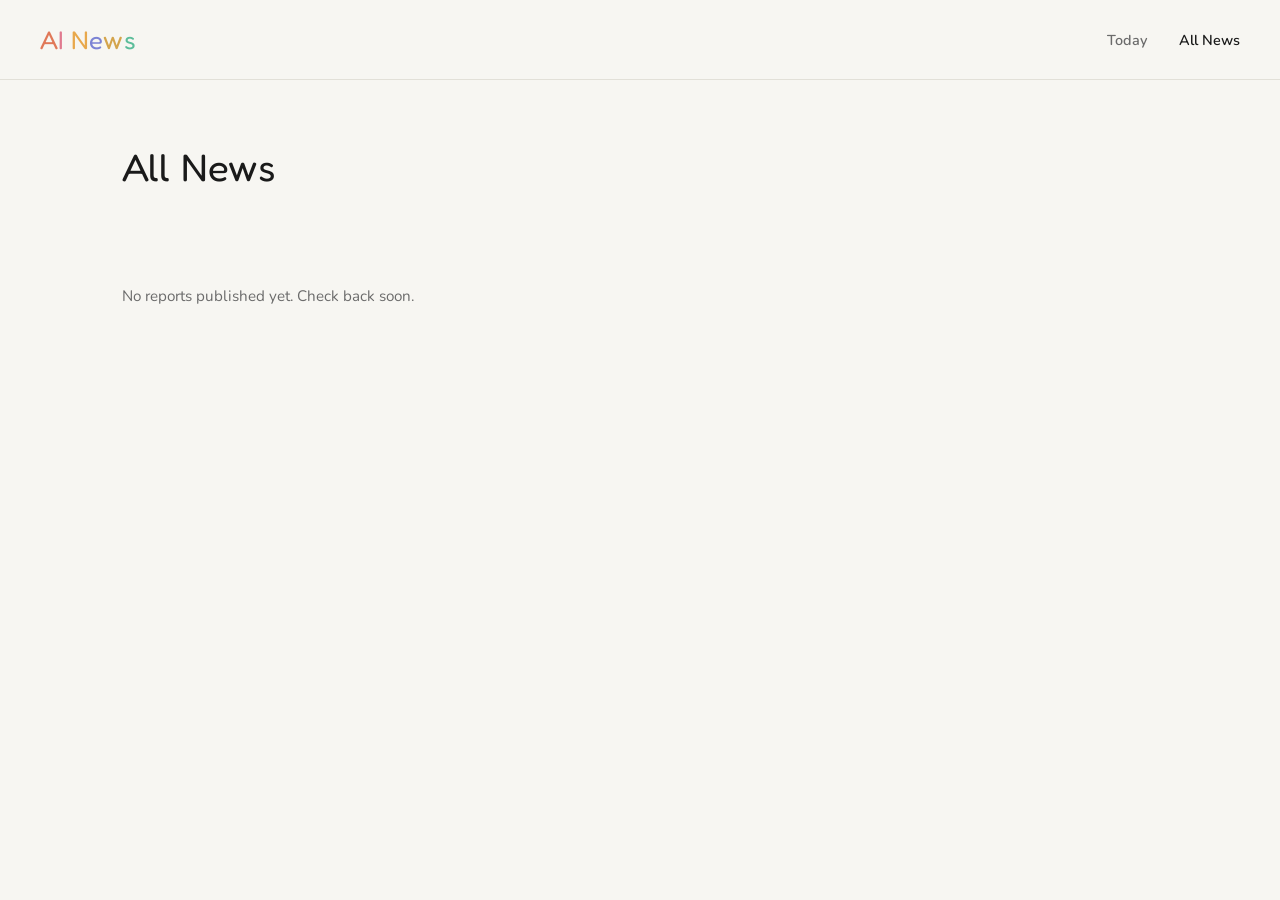
==== archive.html @ c5410cfb "Initial site build: homepage, today, archive, publish pipeline" ====
<!DOCTYPE html>
<html lang="en">
<head>
  <meta charset="UTF-8" />
  <meta name="viewport" content="width=device-width, initial-scale=1.0" />
  <title>All News — AI News</title>
  <link rel="icon" href="data:image/svg+xml,<svg xmlns=%22http://www.w3.org/2000/svg%22 viewBox=%220 0 100 100%22><text y=%22.9em%22 font-size=%2290%22>🎉</text></svg>">
  <link rel="preconnect" href="https://fonts.googleapis.com" />
  <link rel="preconnect" href="https://fonts.gstatic.com" crossorigin />
  <link href="https://fonts.googleapis.com/css2?family=Fredoka+One&family=Nunito:wght@400;500;700;800;900&display=swap" rel="stylesheet" />
  <link rel="stylesheet" href="css/style.css" />
</head>
<body>

  <div class="page archive-page">
    <nav class="nav">
      <a href="index.html" class="nav-logo" aria-label="AI News home">
        <span class="l-a">A</span><span class="l-i">I</span>
        <span style="width:0.25em;display:inline-block"></span>
        <span class="l-n">N</span><span class="l-e">e</span><span class="l-w">w</span><span class="l-s">s</span>
      </a>
      <div class="nav-links">
        <a href="today.html">Today</a>
        <a href="archive.html" class="active">All News</a>
      </div>
    </nav>

    <div class="content">
      <h1>All News</h1>

      <!-- Populated by render.js -->
      <div id="archiveContent" class="loading-state">
        <div class="loading-tile-grid">
          <div class="loading-tile"></div>
          <div class="loading-tile"></div>
          <div class="loading-tile"></div>
          <div class="loading-tile"></div>
          <div class="loading-tile"></div>
          <div class="loading-tile"></div>
        </div>
      </div>
    </div>
  </div>

  <script src="js/main.js"></script>
  <script src="js/render.js"></script>
</body>
</html>
---- css/style.css ----
/* ─── Reset & Base ─────────────────────────────────────────────────────────── */

*, *::before, *::after {
  box-sizing: border-box;
  margin: 0;
  padding: 0;
}

:root {
  --bg: #F7F6F2;
  --text: #1A1A1A;
  --text-muted: #6B6B6B;
  --border: #E2E0D8;
  --tile-bg: #FFFFFF;

  /* Button gradients */
  --btn-grad-a: linear-gradient(135deg, #7C83D4, #5AAFE0);
  --btn-grad-b: linear-gradient(135deg, #E8A84C, #5CBD9A);

  --font-display: 'Fredoka One', system-ui, sans-serif;
  --font: 'Nunito', system-ui, sans-serif;
  --transition-base: 0.3s ease;
}

html {
  font-size: 16px;
  -webkit-font-smoothing: antialiased;
}

body {
  background-color: var(--bg);
  color: var(--text);
  font-family: var(--font);
  min-height: 100vh;
}

a {
  text-decoration: none;
  color: inherit;
}

/* ─── Cursor Glow ───────────────────────────────────────────────────────────── */

.cursor-glow {
  position: fixed;
  width: 500px;
  height: 500px;
  border-radius: 50%;
  pointer-events: none;
  transform: translate(-50%, -50%);
  z-index: 0;
  opacity: 0;
  transition: opacity 0.4s ease;
  animation: glowShift 8s ease-in-out infinite;
}

.cursor-glow.active {
  opacity: 1;
}

@keyframes glowShift {
  0%,  100% { background: radial-gradient(circle, rgba(124, 131, 212, 0.18) 0%, transparent 65%); }
  17%        { background: radial-gradient(circle, rgba(224, 122, 143, 0.18) 0%, transparent 65%); }
  34%        { background: radial-gradient(circle, rgba(232, 168, 76,  0.18) 0%, transparent 65%); }
  51%        { background: radial-gradient(circle, rgba(92,  189, 154, 0.18) 0%, transparent 65%); }
  68%        { background: radial-gradient(circle, rgba(90,  175, 224, 0.18) 0%, transparent 65%); }
  85%        { background: radial-gradient(circle, rgba(168, 126, 212, 0.18) 0%, transparent 65%); }
}

/* ─── Wordmark ──────────────────────────────────────────────────────────────── */

.wordmark {
  font-family: var(--font-display);
  font-size: clamp(140px, 26vw, 300px);
  font-weight: 400; /* Fredoka One is a single-weight display font */
  letter-spacing: 0.01em;
  line-height: 1;
  display: flex;
  gap: 0;
  user-select: none;
}

.wordmark .word {
  display: flex;
}

.wordmark .space {
  width: 0.3em;
}

/* Individual letters — color is set by JS on load */
.wordmark span[class^="l-"] {
  display: inline-block;
  cursor: default;
}

/* Spring bounce on hover — overrides the float */
.wordmark span[class^="l-"]:hover {
  animation: letterBounce 0.5s cubic-bezier(0.34, 1.8, 0.64, 1) forwards;
}

@keyframes letterBounce {
  0%   { transform: translateY(0)    scale(1)    rotate(0deg);  }
  35%  { transform: translateY(-20px) scale(1.3)  rotate(-6deg); }
  65%  { transform: translateY(-8px)  scale(1.15) rotate(3deg);  }
  100% { transform: translateY(0)    scale(1)    rotate(0deg);  }
}

/* ─── Homepage ──────────────────────────────────────────────────────────────── */

.home {
  display: flex;
  flex-direction: column;
  align-items: center;
  justify-content: center;
  min-height: 100vh;
  padding: 2rem;
  text-align: center;
  position: relative;
  z-index: 1;
}

/* Mouse parallax target */
.home-parallax {
  display: flex;
  flex-direction: column;
  align-items: center;
  will-change: transform;
  /* JS sets inline transform */
}

/* Shrink/slide animation on load */
.home-wordmark-wrap {
  transform: translateY(0px) scale(1);
  transition: transform 0.8s cubic-bezier(0.34, 1.15, 0.64, 1);
}

.home-wordmark-wrap.shrunk {
  transform: translateY(-20px) scale(0.8);
}

/* Action buttons fade in after wordmark shrinks */
.home-actions {
  display: flex;
  gap: 1rem;
  margin-top: 2.5rem;
  opacity: 0;
  transform: translateY(14px);
  transition: opacity 0.5s ease 0.35s, transform 0.5s ease 0.35s;
  pointer-events: none;
}

.home-actions.visible {
  opacity: 1;
  transform: translateY(0);
  pointer-events: auto;
}

/* ─── Buttons ───────────────────────────────────────────────────────────────── */

.btn {
  display: inline-flex;
  align-items: center;
  padding: 0.8rem 2rem;
  border-radius: 100px;
  font-family: var(--font);
  font-size: 1rem;
  font-weight: 700;
  letter-spacing: 0.01em;
  color: #fff;
  border: none;
  cursor: pointer;
  transition: transform 0.2s cubic-bezier(0.34, 1.5, 0.64, 1),
              box-shadow 0.2s ease,
              opacity 0.2s ease;
}

.btn:hover {
  transform: translateY(-3px) scale(1.04);
}

.btn:active {
  transform: translateY(0) scale(0.98);
}

.btn-primary {
  background: var(--btn-grad-a);
  box-shadow: 0 4px 20px rgba(90, 175, 224, 0.3);
}

.btn-primary:hover {
  box-shadow: 0 8px 30px rgba(90, 175, 224, 0.45);
}

.btn-secondary {
  background: var(--btn-grad-b);
  box-shadow: 0 4px 20px rgba(92, 189, 154, 0.3);
}

.btn-secondary:hover {
  box-shadow: 0 8px 30px rgba(92, 189, 154, 0.45);
}

/* ─── Page Shell (shared nav) ───────────────────────────────────────────────── */

.page {
  min-height: 100vh;
}

.nav {
  display: flex;
  align-items: center;
  justify-content: space-between;
  padding: 1.5rem 2.5rem;
  border-bottom: 1px solid var(--border);
}

.nav-logo {
  font-family: var(--font-display);
  font-size: 1.6rem;
  font-weight: 400;
  letter-spacing: 0.01em;
  display: flex;
  gap: 0;
  cursor: pointer;
}

/* Nav logo letter colors are also randomized by JS on inner pages */
.nav-logo .l-a,
.nav-logo .l-i,
.nav-logo .l-n,
.nav-logo .l-e,
.nav-logo .l-w,
.nav-logo .l-s {
  display: inline-block;
  transition: transform 0.2s cubic-bezier(0.34, 1.6, 0.64, 1);
}

.nav-logo:hover .l-a { transform: translateY(-3px); transition-delay: 0.00s; }
.nav-logo:hover .l-i { transform: translateY(-3px); transition-delay: 0.04s; }
.nav-logo:hover .l-n { transform: translateY(-3px); transition-delay: 0.08s; }
.nav-logo:hover .l-e { transform: translateY(-3px); transition-delay: 0.12s; }
.nav-logo:hover .l-w { transform: translateY(-3px); transition-delay: 0.16s; }
.nav-logo:hover .l-s { transform: translateY(-3px); transition-delay: 0.20s; }

.nav-logo .space {
  width: 0.25em;
}

.nav-links {
  display: flex;
  gap: 2rem;
  font-size: 0.9rem;
  font-weight: 600;
  color: var(--text-muted);
}

.nav-links a:hover { color: var(--text); }
.nav-links a.active { color: var(--text); }

/* ─── Today Page ────────────────────────────────────────────────────────────── */

.today-page .content {
  max-width: 720px;
  margin: 0 auto;
  padding: 4rem 2rem;
}

.today-page .date-label {
  font-size: 0.78rem;
  font-weight: 700;
  letter-spacing: 0.1em;
  text-transform: uppercase;
  color: var(--text-muted);
  margin-bottom: 0.75rem;
}

.today-page h1 {
  font-family: var(--font-display);
  font-size: 2.4rem;
  font-weight: 400;
  letter-spacing: 0.01em;
  margin-bottom: 3rem;
}

.story {
  padding: 2rem 0;
  border-bottom: 1px solid var(--border);
}

.story:first-of-type {
  border-top: 1px solid var(--border);
}

.story-meta {
  display: flex;
  align-items: center;
  gap: 0.75rem;
  margin-bottom: 0.6rem;
}

.story-rank {
  font-size: 0.72rem;
  font-weight: 800;
  letter-spacing: 0.08em;
  text-transform: uppercase;
  color: var(--text-muted);
}

.story-source {
  font-size: 0.72rem;
  font-weight: 600;
  color: var(--text-muted);
  background: var(--border);
  padding: 0.2rem 0.65rem;
  border-radius: 100px;
}

.story h2 {
  font-size: 1.15rem;
  font-weight: 800;
  letter-spacing: -0.01em;
  margin-bottom: 0.5rem;
  line-height: 1.4;
}

.story p {
  font-size: 0.92rem;
  color: var(--text-muted);
  line-height: 1.75;
}

/* ─── Archive Page ──────────────────────────────────────────────────────────── */

.archive-page .content {
  max-width: 1100px;
  margin: 0 auto;
  padding: 4rem 2rem;
}

.archive-page h1 {
  font-family: var(--font-display);
  font-size: 2.4rem;
  font-weight: 400;
  letter-spacing: 0.01em;
  margin-bottom: 3rem;
}

.tile-grid {
  display: grid;
  grid-template-columns: repeat(3, 1fr);
  gap: 1.25rem;
}

.tile {
  background: var(--tile-bg);
  border: 1px solid var(--border);
  border-radius: 16px;
  padding: 1.75rem;
  cursor: pointer;
  transition: transform 0.25s cubic-bezier(0.34, 1.4, 0.64, 1),
              box-shadow 0.25s ease,
              border-color 0.25s ease;
  display: flex;
  flex-direction: column;
  gap: 0.75rem;
}

.tile:hover {
  transform: translateY(-5px) scale(1.01);
  box-shadow: 0 12px 40px rgba(0, 0, 0, 0.07);
  border-color: #ccc;
}

.tile-headline {
  font-size: 1rem;
  font-weight: 700;
  letter-spacing: -0.01em;
  line-height: 1.5;
  color: var(--text);
}

.tile-date {
  font-size: 0.78rem;
  font-weight: 600;
  color: var(--text-muted);
  margin-top: auto;
}

/* ─── Story score pill ──────────────────────────────────────────────────────── */

.story-score {
  font-size: 0.72rem;
  font-weight: 800;
  letter-spacing: 0.04em;
  padding: 0.2rem 0.65rem;
  border-radius: 100px;
  margin-left: auto;
}

/* ─── Story headline link ────────────────────────────────────────────────────── */

.story h2 a {
  color: inherit;
  text-decoration: none;
  transition: opacity 0.2s ease;
}

.story h2 a:hover {
  opacity: 0.65;
}

/* ─── Theme label ────────────────────────────────────────────────────────────── */

.theme-label {
  font-size: 0.82rem;
  font-weight: 700;
  color: var(--text-muted);
  margin-bottom: 2rem;
  letter-spacing: 0.01em;
}

/* ─── Tile accent bar ────────────────────────────────────────────────────────── */

.tile-accent {
  display: block;
  width: 28px;
  height: 3px;
  border-radius: 2px;
  margin-bottom: 0.25rem;
}

/* ─── Loading skeletons ──────────────────────────────────────────────────────── */

@keyframes shimmer {
  0%   { opacity: 0.5; }
  50%  { opacity: 1;   }
  100% { opacity: 0.5; }
}

.loading-bar {
  height: 1.1rem;
  background: var(--border);
  border-radius: 6px;
  width: 40%;
  margin-bottom: 1rem;
  animation: shimmer 1.6s ease-in-out infinite;
}

.loading-bar--short {
  width: 60%;
  height: 2.2rem;
}

.loading-stories {
  margin-top: 2rem;
}

.loading-story {
  height: 90px;
  background: var(--border);
  border-radius: 10px;
  margin-bottom: 1rem;
  animation: shimmer 1.6s ease-in-out infinite;
}

.loading-story:nth-child(2) { animation-delay: 0.2s; }
.loading-story:nth-child(3) { animation-delay: 0.4s; }

.loading-tile-grid {
  display: grid;
  grid-template-columns: repeat(3, 1fr);
  gap: 1.25rem;
}

.loading-tile {
  height: 130px;
  background: var(--border);
  border-radius: 16px;
  animation: shimmer 1.6s ease-in-out infinite;
}

.loading-tile:nth-child(2) { animation-delay: 0.15s; }
.loading-tile:nth-child(3) { animation-delay: 0.30s; }
.loading-tile:nth-child(4) { animation-delay: 0.45s; }
.loading-tile:nth-child(5) { animation-delay: 0.60s; }
.loading-tile:nth-child(6) { animation-delay: 0.75s; }

/* ─── Empty / error state ────────────────────────────────────────────────────── */

.empty-state {
  font-size: 0.95rem;
  color: var(--text-muted);
  padding: 3rem 0;
}

/* ─── Responsive ────────────────────────────────────────────────────────────── */

@media (max-width: 768px) {
  .tile-grid { grid-template-columns: repeat(2, 1fr); }
  .nav { padding: 1.25rem 1.5rem; }
  .home-actions { flex-direction: column; align-items: center; }
}

@media (max-width: 480px) {
  .tile-grid { grid-template-columns: 1fr; }
}
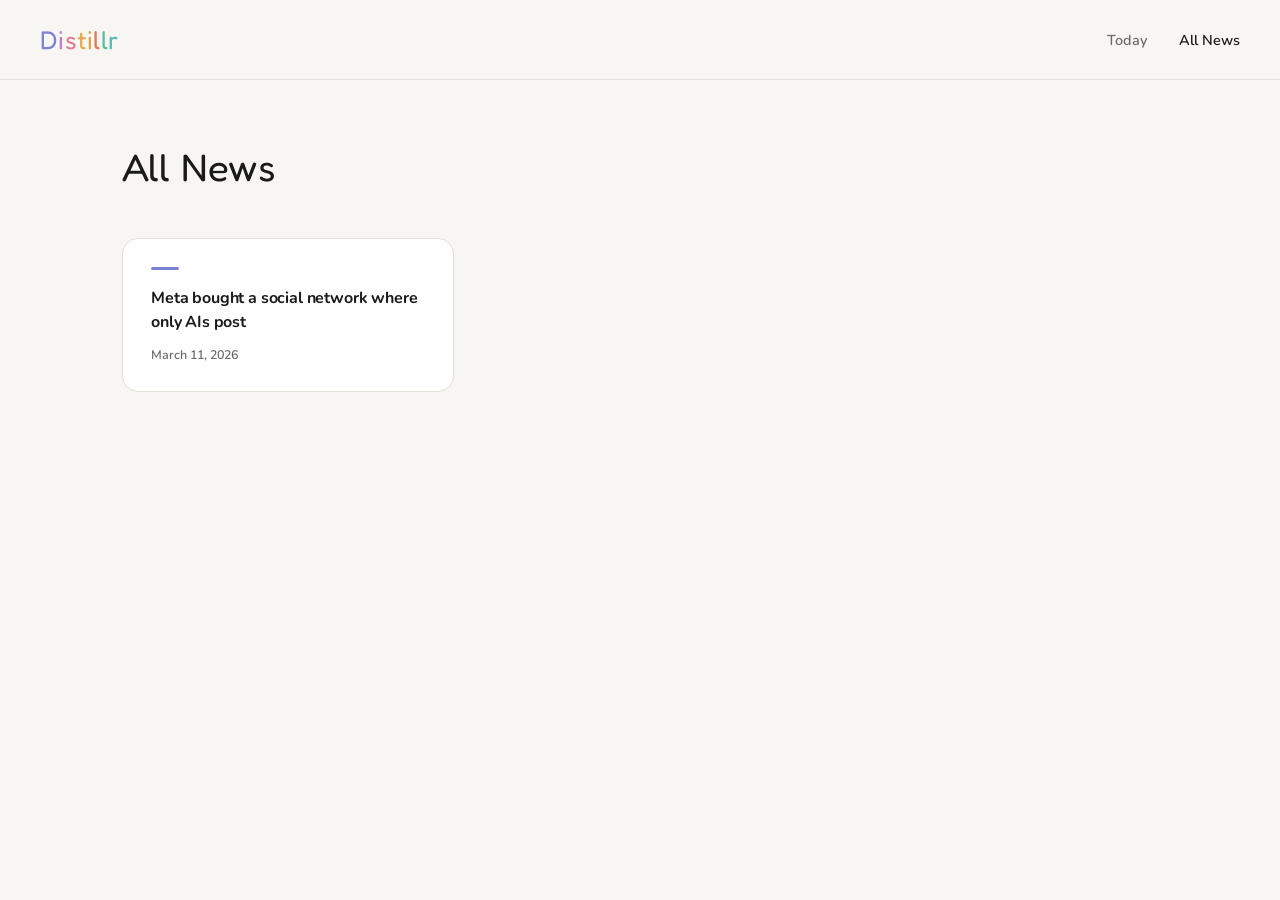
==== commit a83c71ba: "rebrand: AI News → Distillr; add collapsible sources drawer" ====
--- a/archive.html
+++ b/archive.html
@@ -3,7 +3,7 @@
 <head>
   <meta charset="UTF-8" />
   <meta name="viewport" content="width=device-width, initial-scale=1.0" />
-  <title>All News — AI News</title>
+  <title>All News — Distillr</title>
   <link rel="icon" href="data:image/svg+xml,<svg xmlns=%22http://www.w3.org/2000/svg%22 viewBox=%220 0 100 100%22><text y=%22.9em%22 font-size=%2290%22>🎉</text></svg>">
   <link rel="preconnect" href="https://fonts.googleapis.com" />
   <link rel="preconnect" href="https://fonts.gstatic.com" crossorigin />
@@ -14,10 +14,8 @@
 
   <div class="page archive-page">
     <nav class="nav">
-      <a href="index.html" class="nav-logo" aria-label="AI News home">
-        <span class="l-a">A</span><span class="l-i">I</span>
-        <span style="width:0.25em;display:inline-block"></span>
-        <span class="l-n">N</span><span class="l-e">e</span><span class="l-w">w</span><span class="l-s">s</span>
+      <a href="index.html" class="nav-logo" aria-label="Distillr home">
+        <span class="l-d">D</span><span class="l-i">i</span><span class="l-s">s</span><span class="l-t">t</span><span class="l-i2">i</span><span class="l-l">l</span><span class="l-l2">l</span><span class="l-r">r</span>
       </a>
       <div class="nav-links">
         <a href="today.html">Today</a>
--- a/css/style.css
+++ b/css/style.css
@@ -225,27 +225,21 @@
   cursor: pointer;
 }
 
-/* Nav logo letter colors are also randomized by JS on inner pages */
-.nav-logo .l-a,
-.nav-logo .l-i,
-.nav-logo .l-n,
-.nav-logo .l-e,
-.nav-logo .l-w,
-.nav-logo .l-s {
+/* Nav logo letter colors are randomized by JS on inner pages */
+.nav-logo span[class^="l-"] {
   display: inline-block;
   transition: transform 0.2s cubic-bezier(0.34, 1.6, 0.64, 1);
 }
 
-.nav-logo:hover .l-a { transform: translateY(-3px); transition-delay: 0.00s; }
-.nav-logo:hover .l-i { transform: translateY(-3px); transition-delay: 0.04s; }
-.nav-logo:hover .l-n { transform: translateY(-3px); transition-delay: 0.08s; }
-.nav-logo:hover .l-e { transform: translateY(-3px); transition-delay: 0.12s; }
-.nav-logo:hover .l-w { transform: translateY(-3px); transition-delay: 0.16s; }
-.nav-logo:hover .l-s { transform: translateY(-3px); transition-delay: 0.20s; }
-
-.nav-logo .space {
-  width: 0.25em;
-}
+.nav-logo:hover .l-d  { transform: translateY(-3px); transition-delay: 0.00s; }
+.nav-logo:hover .l-i  { transform: translateY(-3px); transition-delay: 0.04s; }
+.nav-logo:hover .l-s  { transform: translateY(-3px); transition-delay: 0.08s; }
+.nav-logo:hover .l-t  { transform: translateY(-3px); transition-delay: 0.12s; }
+.nav-logo:hover .l-i2 { transform: translateY(-3px); transition-delay: 0.16s; }
+.nav-logo:hover .l-l  { transform: translateY(-3px); transition-delay: 0.20s; }
+.nav-logo:hover .l-l2 { transform: translateY(-3px); transition-delay: 0.24s; }
+.nav-logo:hover .l-r  { transform: translateY(-3px); transition-delay: 0.28s; }
+
 
 .nav-links {
   display: flex;
@@ -494,6 +488,57 @@
   padding: 3rem 0;
 }
 
+/* ─── Sources drawer ────────────────────────────────────────────────────────── */
+
+.sources-drawer {
+  margin-top: 3rem;
+  border-top: 1px solid var(--border);
+  padding-top: 1.5rem;
+}
+
+.sources-drawer summary {
+  font-size: 0.78rem;
+  font-weight: 700;
+  letter-spacing: 0.1em;
+  text-transform: uppercase;
+  color: var(--text-muted);
+  cursor: pointer;
+  user-select: none;
+  list-style: none;
+  display: flex;
+  align-items: center;
+  gap: 0.4rem;
+}
+
+.sources-drawer summary::-webkit-details-marker { display: none; }
+
+.sources-drawer summary::after {
+  content: '↓';
+  font-size: 0.7rem;
+  opacity: 0.5;
+  transition: transform 0.2s ease;
+}
+
+.sources-drawer[open] summary::after {
+  transform: rotate(180deg);
+}
+
+.sources-drawer ul {
+  list-style: none;
+  margin-top: 1rem;
+  display: flex;
+  flex-direction: column;
+  gap: 0.35rem;
+}
+
+.sources-drawer ul a {
+  font-size: 0.82rem;
+  color: var(--text-muted);
+  word-break: break-all;
+}
+
+.sources-drawer ul a:hover { color: var(--text); }
+
 /* ─── Responsive ────────────────────────────────────────────────────────────── */
 
 @media (max-width: 768px) {
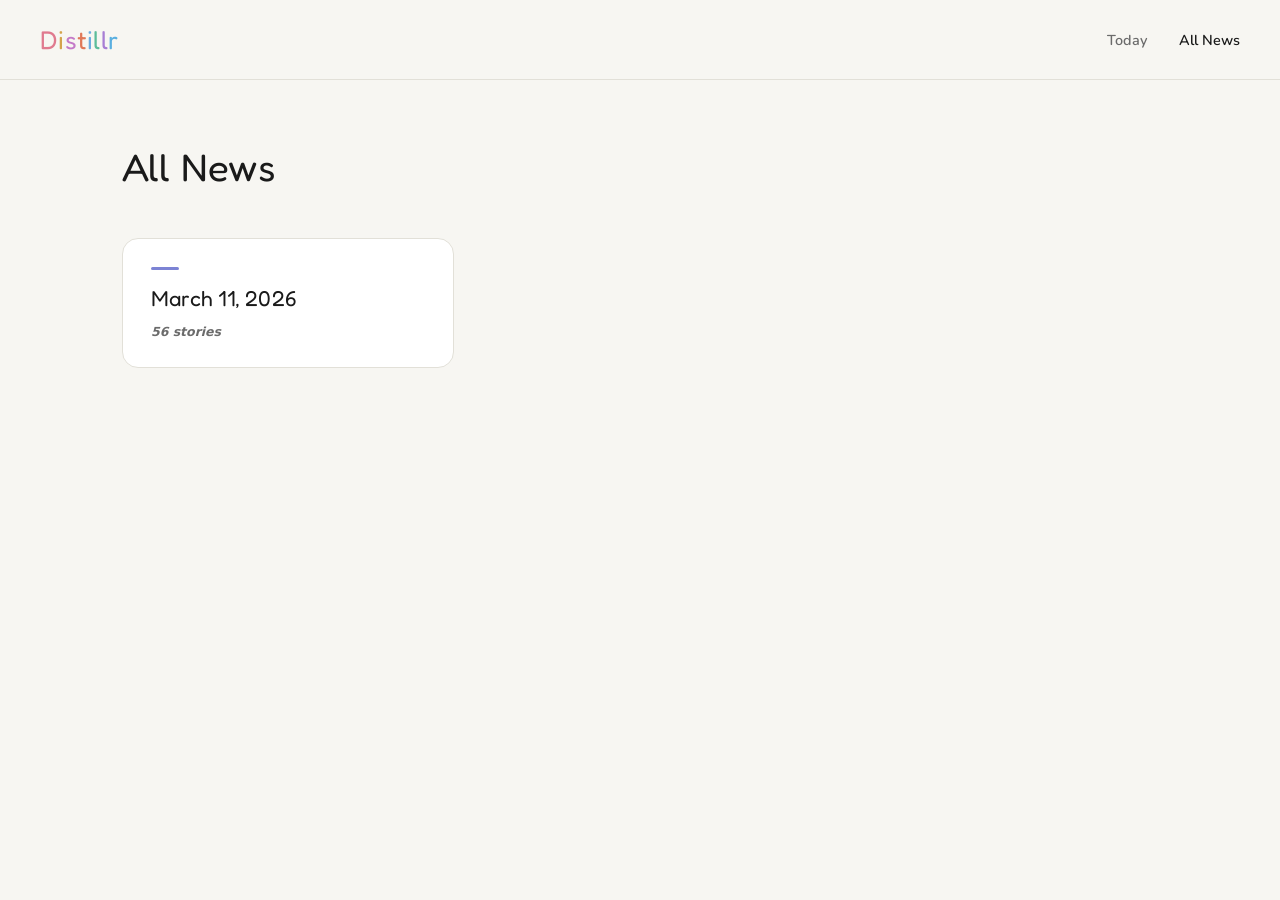
==== commit 4a709e9b: "ui: category accents, click-to-expand, 920px width, favicon, meta parsing fix Co-Authored-By: Claude" ====
--- a/archive.html
+++ b/archive.html
@@ -4,7 +4,8 @@
   <meta charset="UTF-8" />
   <meta name="viewport" content="width=device-width, initial-scale=1.0" />
   <title>All News — Distillr</title>
-  <link rel="icon" href="data:image/svg+xml,<svg xmlns=%22http://www.w3.org/2000/svg%22 viewBox=%220 0 100 100%22><text y=%22.9em%22 font-size=%2290%22>🎉</text></svg>">
+  <link rel="icon" href="favicon.svg" type="image/svg+xml">
+  <link rel="apple-touch-icon" href="favicon.svg">
   <link rel="preconnect" href="https://fonts.googleapis.com" />
   <link rel="preconnect" href="https://fonts.gstatic.com" crossorigin />
   <link href="https://fonts.googleapis.com/css2?family=Fredoka+One&family=Nunito:wght@400;500;700;800;900&display=swap" rel="stylesheet" />
--- a/css/style.css
+++ b/css/style.css
@@ -255,7 +255,7 @@
 /* ─── Today Page ────────────────────────────────────────────────────────────── */
 
 .today-page .content {
-  max-width: 720px;
+  max-width: 920px;
   margin: 0 auto;
   padding: 4rem 2rem;
 }
@@ -550,3 +550,313 @@
 @media (max-width: 480px) {
   .tile-grid { grid-template-columns: 1fr; }
 }
+
+/* ─── Report Header ──────────────────────────────────────────────────────────── */
+
+.report-header {
+  margin-bottom: 2.5rem;
+}
+
+/* Tighten the h1 margin — the report-header handles spacing below */
+.today-page h1 {
+  margin-bottom: 0.75rem;
+}
+
+.welcome-line {
+  font-size: 1rem;
+  color: var(--text-muted);
+  font-style: italic;
+  line-height: 1.65;
+  margin-top: 0.5rem;
+}
+
+/* ─── Essentials Zone ───────────────────────────────────────────────────────── */
+
+.essentials-zone {
+  background: #fff;
+  border: 1px solid var(--border);
+  border-left: 4px solid #7C83D4;
+  border-radius: 12px;
+  padding: 1.5rem 1.75rem;
+  margin-bottom: 2rem;
+}
+
+.essentials-label {
+  display: block;
+  font-size: 0.7rem;
+  font-weight: 800;
+  letter-spacing: 0.14em;
+  text-transform: uppercase;
+  color: #7C83D4;
+  margin-bottom: 1.25rem;
+}
+
+/* ─── Story Rows ────────────────────────────────────────────────────────────── */
+
+.story-row {
+  padding: 0.85rem 0;
+  border-bottom: 1px solid var(--border);
+  cursor: pointer;
+}
+
+.story-row:last-child {
+  border-bottom: none;
+}
+
+.essentials-zone .story-row:first-of-type {
+  padding-top: 0;
+}
+
+.story-row-main {
+  display: flex;
+  align-items: flex-start;
+  gap: 1rem;
+}
+
+.story-row-text {
+  flex: 1;
+  line-height: 1.65;
+}
+
+.essential-badge {
+  display: inline-block;
+  font-size: 0.64rem;
+  font-weight: 800;
+  letter-spacing: 0.08em;
+  text-transform: uppercase;
+  padding: 0.15rem 0.6rem;
+  border-radius: 100px;
+  margin-right: 0.45rem;
+  vertical-align: middle;
+  position: relative;
+  top: -1px;
+}
+
+.story-headline-line {
+  display: block;
+  margin-bottom: 0.2rem;
+}
+
+.story-headline {
+  display: inline;
+  font-size: 1rem;
+  font-weight: 800;
+  color: var(--text);
+  text-decoration: none;
+  letter-spacing: -0.01em;
+  transition: opacity 0.2s ease;
+}
+
+.story-headline:hover {
+  opacity: 0.65;
+}
+
+.story-summary {
+  display: block;
+  font-size: 0.92rem;
+  font-weight: 500;
+  color: var(--text-muted);
+  line-height: 1.6;
+  margin: 0;
+}
+
+/* ─── Expand Button ─────────────────────────────────────────────────────────── */
+
+.expand-btn {
+  flex-shrink: 0;
+  background: none;
+  border: 1px solid var(--border);
+  border-radius: 100px;
+  font-family: var(--font);
+  font-size: 0.72rem;
+  font-weight: 700;
+  color: var(--text-muted);
+  padding: 0.25rem 0.8rem;
+  cursor: pointer;
+  transition: background 0.15s ease, color 0.15s ease, border-color 0.15s ease;
+  white-space: nowrap;
+  margin-top: 0.15rem;
+}
+
+.expand-btn:hover {
+  background: var(--border);
+  color: var(--text);
+  border-color: #ccc;
+}
+
+/* ─── Expand Panel ───────────────────────────────────────────────────────────── */
+
+/* CSS grid-template-rows trick: animates from 0 to natural height with no JS */
+.story-expand {
+  display: grid;
+  grid-template-rows: 0fr;
+  transition: grid-template-rows 0.3s ease;
+}
+
+.story-expand.open {
+  grid-template-rows: 1fr;
+}
+
+.story-expand-inner {
+  min-height: 0;
+  overflow: hidden;
+}
+
+.story-body {
+  display: flex;
+  flex-direction: column;
+  gap: 0.75rem;
+  padding: 1rem 0 0.5rem;
+  font-size: 0.92rem;
+  line-height: 1.75;
+  color: var(--text-muted);
+}
+
+.source-quip {
+  font-style: italic;
+}
+
+.source-quip a {
+  font-style: normal;
+  font-weight: 700;
+  text-decoration: none;
+  transition: opacity 0.2s ease;
+}
+
+.source-quip a:hover {
+  opacity: 0.7;
+}
+
+/* ─── Transition Divider ────────────────────────────────────────────────────── */
+
+.transition-divider {
+  display: flex;
+  align-items: center;
+  gap: 1rem;
+  margin: 2.5rem 0;
+  color: var(--text-muted);
+  font-size: 0.75rem;
+  font-weight: 700;
+  letter-spacing: 0.1em;
+  text-transform: uppercase;
+}
+
+.transition-divider::before,
+.transition-divider::after {
+  content: '';
+  flex: 1;
+  height: 1px;
+  background: var(--border);
+}
+
+/* ─── Full List & Category Sections ─────────────────────────────────────────── */
+
+.full-list {
+  display: flex;
+  flex-direction: column;
+  gap: 3rem;
+}
+
+.category-header {
+  display: flex;
+  align-items: baseline;
+  gap: 0.75rem;
+  margin-bottom: 0.75rem;
+  padding-bottom: 0.6rem;
+  border-bottom: 2px solid var(--border);
+}
+
+.category-title {
+  font-family: var(--font-display);
+  font-size: 1.5rem;
+  font-weight: 400;
+  letter-spacing: 0.01em;
+  color: var(--text);
+}
+
+.category-subtitle {
+  font-size: 0.7rem;
+  font-weight: 700;
+  letter-spacing: 0.1em;
+  text-transform: uppercase;
+  color: var(--text-muted);
+}
+
+/* ─── Archive Tile Redesign ─────────────────────────────────────────────────── */
+
+.tile-date-big {
+  font-family: var(--font-display);
+  font-size: 1.35rem;
+  font-weight: 400;
+  letter-spacing: 0.01em;
+  color: var(--text);
+  line-height: 1.2;
+}
+
+.tile-count {
+  font-size: 0.75rem;
+  font-weight: 600;
+  color: var(--text-muted);
+  margin-top: auto;
+}
+
+.tile-tagline {
+  font-size: 0.78rem;
+  font-weight: 600;
+  color: var(--text-muted);
+  margin-top: auto;
+  font-style: italic;
+}
+
+/* ─── Category Color Accents ────────────────────────────────────────────────── */
+
+.category-section {
+  border-left: 3px solid transparent;
+  padding-left: 1.25rem;
+}
+
+.category-section[data-category="Brains"]             { border-left-color: #7C83D4; }
+.category-section[data-category="Bags"]               { border-left-color: #E8A84C; }
+.category-section[data-category="Shiny New Things"]   { border-left-color: #5CBD9A; }
+.category-section[data-category="Uh Oh"]              { border-left-color: #E07A8F; }
+.category-section[data-category="Everyone's Talking"] { border-left-color: #5AAFE0; }
+.category-section[data-category="Actually Useful"]    { border-left-color: #A87ED4; }
+.category-section[data-category="Try This"]           { border-left-color: #E07858; }
+.category-section[data-category="More"]               { border-left-color: var(--border); }
+
+.category-section[data-category="Brains"] .category-title             { color: #7C83D4; }
+.category-section[data-category="Bags"] .category-title               { color: #E8A84C; }
+.category-section[data-category="Shiny New Things"] .category-title   { color: #5CBD9A; }
+.category-section[data-category="Uh Oh"] .category-title              { color: #E07A8F; }
+.category-section[data-category="Everyone's Talking"] .category-title { color: #5AAFE0; }
+.category-section[data-category="Actually Useful"] .category-title    { color: #A87ED4; }
+.category-section[data-category="Try This"] .category-title           { color: #E07858; }
+
+/* ─── Empty body placeholder ────────────────────────────────────────────────── */
+
+.story-body--empty::before {
+  content: 'Full breakdown coming.';
+  display: block;
+  font-style: italic;
+  color: var(--text-muted);
+  opacity: 0.45;
+  font-size: 0.85rem;
+  padding: 0.5rem 0;
+}
+
+/* ─── Scroll Progress Bar ───────────────────────────────────────────────────── */
+
+#scroll-progress {
+  position: fixed;
+  top: 0;
+  left: 0;
+  height: 3px;
+  width: 0%;
+  /* Cycles through the site's brand palette */
+  background: linear-gradient(90deg, #7C83D4, #E07A8F, #E8A84C, #5CBD9A, #5AAFE0);
+  z-index: 9999;
+  opacity: 0;
+  /* Width is set directly by JS — no transition so it tracks the scroll exactly */
+  transition: opacity 0.4s ease;
+  pointer-events: none;
+}
